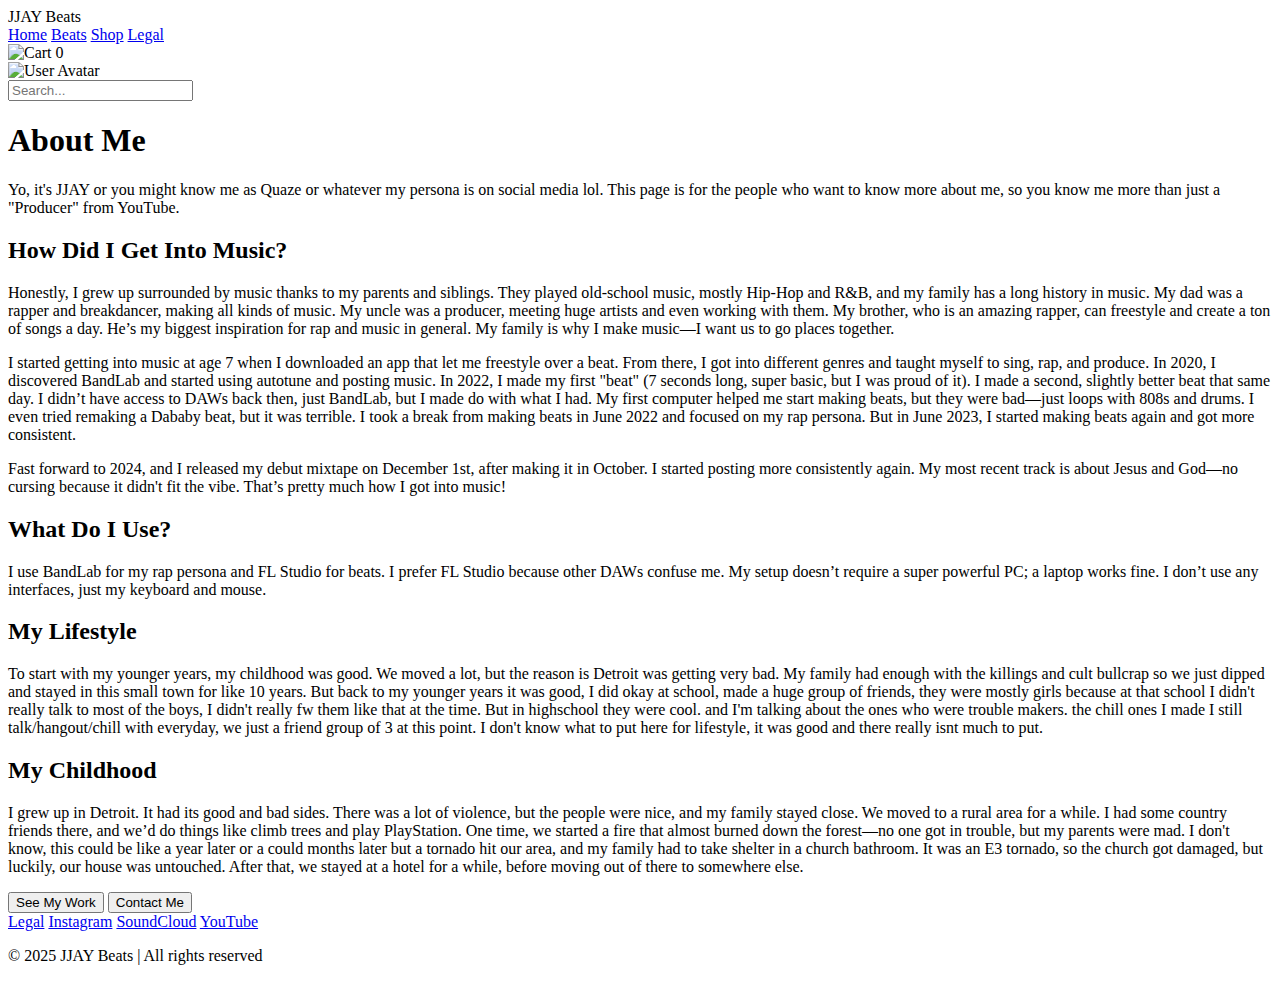
==== sites/about.html @ 46358216 "fef" ====
<body>
    <!-- Top Bar -->
    <div class="topbar">
        <div class="logo">
            JJAY Beats
        </div>
        <div class="nav-links">
            <a href="#">Home</a>
            <a href="#">Beats</a>
            <a href="#">Shop</a>
            <a href="#">Legal</a>
        </div>
        <div class="icons">
            <div class="cart">
                <img src="https://i.ibb.co/zSWBbDG/shopping-cart-white-icon.webp" alt="Cart" class="cart-icon">
                <span class="cart-count">0</span>
            </div>
            <div class="avatar">
                <img src="https://i.ibb.co/7ys3wMZ/avatar-icon-2048x2048-ilrgk6vk.png" alt="User Avatar">
            </div>
            <div class="search-container">
                <input type="text" class="search-bar" placeholder="Search...">
            </div>
        </div>
    </div>

    <div id="home">
        <div class="main-content">
            <h1>About Me</h1>
            <div class="separator"></div>
            <p>Yo, it's JJAY or you might know me as Quaze or whatever my persona is on social media lol. This page is for the people who want to know more about me, so you know me more than just a "Producer" from YouTube.</p>

            <section>
                <h2>How Did I Get Into Music?</h2>
                <p>Honestly, I grew up surrounded by music thanks to my parents and siblings. They played old-school music, mostly Hip-Hop and R&B, and my family has a long history in music. My dad was a rapper and breakdancer, making all kinds of music. My uncle was a producer, meeting huge artists and even working with them. My brother, who is an amazing rapper, can freestyle and create a ton of songs a day. He’s my biggest inspiration for rap and music in general. My family is why I make music—I want us to go places together.</p>

                <p>I started getting into music at age 7 when I downloaded an app that let me freestyle over a beat. From there, I got into different genres and taught myself to sing, rap, and produce. In 2020, I discovered BandLab and started using autotune and posting music. In 2022, I made my first "beat" (7 seconds long, super basic, but I was proud of it). I made a second, slightly better beat that same day. I didn’t have access to DAWs back then, just BandLab, but I made do with what I had. My first computer helped me start making beats, but they were bad—just loops with 808s and drums. I even tried remaking a Dababy beat, but it was terrible. I took a break from making beats in June 2022 and focused on my rap persona. But in June 2023, I started making beats again and got more consistent.</p>

                <p>Fast forward to 2024, and I released my debut mixtape on December 1st, after making it in October. I started posting more consistently again. My most recent track is about Jesus and God—no cursing because it didn't fit the vibe. That’s pretty much how I got into music!</p>
            </section>

            <section>
                <h2>What Do I Use?</h2>
                <p>I use BandLab for my rap persona and FL Studio for beats. I prefer FL Studio because other DAWs confuse me. My setup doesn’t require a super powerful PC; a laptop works fine. I don’t use any interfaces, just my keyboard and mouse.</p>
            </section>

            <section>
                <h2>My Lifestyle</h2>
                <p>To start with my younger years, my childhood was good. We moved a lot, but the reason is Detroit was getting very bad. My family had enough with the killings and cult bullcrap so we just dipped and stayed in this small town for like 10 years. But back to my younger years it was good, I did okay at school, made a huge group of friends, they were mostly girls because at that school I didn't really talk to most of the boys, I didn't really fw them like that at the time. But in highschool they were cool. and I'm talking about the ones who were trouble makers. the chill ones I made I still talk/hangout/chill with everyday, we just a friend group of 3 at this point. I don't know what to put here for lifestyle, it was good and there really isnt much to put.</p>
            </section>

            <section>
                <h2>My Childhood</h2>
                <p>I grew up in Detroit. It had its good and bad sides. There was a lot of violence, but the people were nice, and my family stayed close. We moved to a rural area for a while. I had some country friends there, and we’d do things like climb trees and play PlayStation. One time, we started a fire that almost burned down the forest—no one got in trouble, but my parents were mad. I don't know, this could be like a year later or a could months later but  a tornado hit our area, and my family had to take shelter in a church bathroom. It was an E3 tornado, so the church got damaged, but luckily, our house was untouched. After that, we stayed at a hotel for a while, before moving out of there to somewhere else.</p>
            </section>

            <div class="buttons-container">
                <button class="button">See My Work</button>
                <button class="button">Contact Me</button>
            </div>
        </div>
    </div>
    <footer>
        <div class="footer-links">
            <a href="#legal">Legal</a>
            <a href="https://instagram.com/producedby.jay" target="_blank">Instagram</a>
            <a href="https://soundcloud.com/prod-jjay" target="_blank">SoundCloud</a>
            <a href="https://youtube.com/@yvngchris" target="_blank">YouTube</a>
        </div>
        <p>&copy; 2025 JJAY Beats | All rights reserved</p>
    </footer>


    <script src="script.js"></script>
</body>
</html>
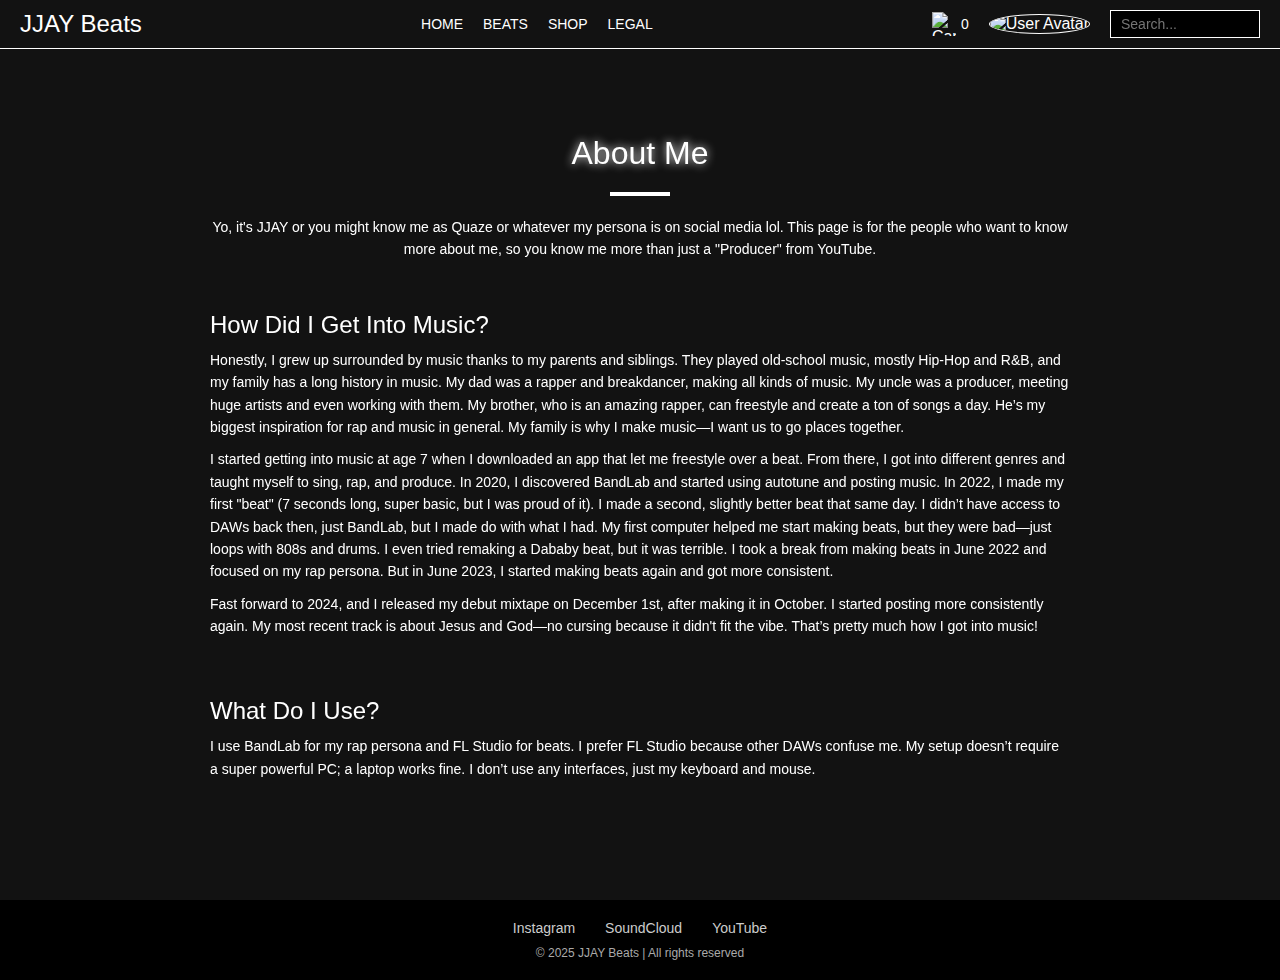
==== commit 0d889325: "wafa" ====
--- a/sites/about.html
+++ b/sites/about.html
@@ -1,3 +1,11 @@
+<!DOCTYPE html>
+<html lang="en">
+<head>
+    <meta charset="UTF-8">
+    <meta name="viewport" content="width=device-width, initial-scale=1.0">
+    <link rel="stylesheet" href="css/aboutstyle.css">
+    <title>JJAY Beats | About</title>
+</head>
 <body>
     <!-- Top Bar -->
     <div class="topbar">
@@ -5,10 +13,10 @@
             JJAY Beats
         </div>
         <div class="nav-links">
-            <a href="#">Home</a>
-            <a href="#">Beats</a>
-            <a href="#">Shop</a>
-            <a href="#">Legal</a>
+            <a href="/index.html">Home</a>
+            <a href="beats.html">Beats</a>
+            <a href="shop.html">Shop</a>
+            <a href="legal.html">Legal</a>
         </div>
         <div class="icons">
             <div class="cart">
@@ -62,7 +70,6 @@
     </div>
     <footer>
         <div class="footer-links">
-            <a href="#legal">Legal</a>
             <a href="https://instagram.com/producedby.jay" target="_blank">Instagram</a>
             <a href="https://soundcloud.com/prod-jjay" target="_blank">SoundCloud</a>
             <a href="https://youtube.com/@yvngchris" target="_blank">YouTube</a>
@@ -71,6 +78,6 @@
     </footer>
 
 
-    <script src="script.js"></script>
+    <script src="js/aboutjs.js"></script>
 </body>
 </html>
--- a/sites/css/aboutstyle.css
+++ b/sites/css/aboutstyle.css
@@ -0,0 +1,319 @@
+/* Reset defaults */
+* {
+    margin: 0;
+    padding: 0;
+    box-sizing: border-box;
+}
+
+/* Top Bar */
+.topbar {
+    display: flex;
+    justify-content: space-between;
+    align-items: center;
+    width: 100%;
+    padding: 10px 20px;
+    background-color: #121212;
+    border-bottom: 1px solid #fff;
+    position: fixed;
+    top: 0;
+    left: 0;
+    z-index: 10;
+}
+
+.topbar .logo {
+    font-size: 24px;
+    font-weight: 500;
+    color: #fff;
+}
+
+.topbar .nav-links {
+    display: flex;
+    gap: 20px;
+}
+
+.topbar .nav-links a {
+    color: #fff;
+    text-decoration: none;
+    font-size: 14px;
+    font-weight: 300;
+    text-transform: uppercase;
+}
+
+.topbar .nav-links a:hover {
+    color: #aaa;
+}
+
+.icons {
+    display: flex;
+    align-items: center;
+    gap: 20px;
+}
+
+.cart {
+    display: flex;
+    align-items: center;
+    color: #fff;
+}
+
+.cart-icon {
+    width: 24px;
+    height: 24px;
+}
+
+.cart-count {
+    margin-left: 5px;
+    font-size: 14px;
+}
+
+.avatar img {
+    width: 30px;
+    height: 30px;
+    border-radius: 50%;
+    border: 1px solid #fff;
+}
+
+.search-container {
+    display: flex;
+    align-items: center;
+}
+
+.search-bar {
+    background-color: #000;
+    border: 1px solid #fff;
+    color: #fff;
+    padding: 5px 10px;
+    width: 150px;
+    font-size: 14px;
+}
+
+/* Footer styling */
+footer {
+    background-color: #000;
+    color: #ccc;
+    text-align: center;
+    padding: 20px;
+    margin-top: auto; /* Ensures the footer is always at the bottom */
+}
+
+.footer-links {
+    display: flex;
+    justify-content: center;
+    gap: 30px;
+    margin-bottom: 10px;
+}
+
+.footer-links a {
+    color: #ccc;
+    text-decoration: none;
+    font-size: 14px;
+    font-weight: 300;
+}
+
+.footer-links a:hover {
+    color: #fff;
+}
+
+footer p {
+    font-size: 12px;
+    font-weight: 300;
+    color: #aaa;
+}
+
+
+/* Body styles */
+body {
+    font-family: 'Roboto', sans-serif;
+    background-color: #121212;
+    color: #fff;
+    display: flex;
+    flex-direction: column;
+    min-height: 100vh;  /* Ensure the body fills the viewport */
+    justify-content: flex-start; /* Allow content to scroll naturally */
+    align-items: center;
+    overflow-x: hidden;
+}
+
+/* Hide scrollbar in Webkit-based browsers */
+body::-webkit-scrollbar {
+    display: none;
+}
+
+/* Smooth scrolling */
+html {
+    scroll-behavior: smooth;
+}
+
+/* Header styles */
+header {
+    position: absolute;
+    top: 20px;
+    right: 20px;
+}
+
+.nav-links {
+    display: flex;
+    gap: 20px;
+}
+
+.nav-links a {
+    color: #fff;
+    text-decoration: none;
+    font-size: 14px;
+    font-weight: 300;
+    text-transform: uppercase;
+}
+
+.nav-links a:hover {
+    color: #aaa;
+}
+
+/* Main content */
+.main-content {
+    text-align: center;
+    margin-top: 50px;
+    padding: 20px;
+    max-width: 900px;
+    width: 100%;
+    box-sizing: border-box;
+    transition: transform 0.1s ease-out; 
+}
+
+.main-content h1 {
+    font-size: 32px;
+    font-weight: 500;
+    margin-bottom: 10px;
+    text-shadow: 0 0 10px #fff;
+    transition: transform 0.1s ease-out;
+}
+
+.separator {
+    width: 60px;
+    border: 2px solid #fff;
+    margin: 20px auto;
+}
+
+.main-content p {
+    font-size: 14px;
+    font-weight: 300;
+    margin-top: 10px;
+    line-height: 1.6;
+    transition: transform 0.1s ease-out;
+}
+
+/* Section styling */
+section {
+    margin-top: 40px;
+    text-align: left;
+    padding: 10px 0;
+}
+
+section h2 {
+    font-size: 24px;
+    font-weight: 400;
+    margin-bottom: 10px;
+}
+
+section p {
+    font-size: 14px;
+    font-weight: 300;
+    line-height: 1.6;
+}
+
+/* Button styles */
+.buttons-container {
+    display: flex;
+    justify-content: center;
+    gap: 20px;
+    margin-top: 30px;
+    transition: transform 0.1s ease-out; 
+}
+
+.button {
+    background-color: transparent;
+    border: 2px solid #fff;
+    color: #fff;
+    padding: 10px 20px;
+    font-size: 14px;
+    font-weight: 300;
+    text-transform: uppercase;
+    cursor: pointer;
+    transition: all 0.3s ease-in-out;
+}
+
+.button:hover {
+    background-color: #fff;
+    color: #121212;
+    box-shadow: 0 0 10px #fff;
+}
+
+/* Footer styles */
+footer {
+    background-color: #000;
+    color: #ccc;
+    text-align: center;
+    padding: 20px;
+    width: 100%;
+    margin-top: auto; /* Push footer to the bottom */
+}
+
+.footer-links {
+    display: flex;
+    justify-content: center;
+    gap: 30px;
+    margin-bottom: 10px;
+}
+
+.footer-links a {
+    color: #ccc;
+    text-decoration: none;
+    font-size: 14px;
+    font-weight: 300;
+}
+
+.footer-links a:hover {
+    color: #fff;
+}
+
+footer p {
+    font-size: 12px;
+    font-weight: 300;
+    color: #aaa;
+}
+
+/* Parallax effect */
+#home {
+    position: relative;
+    height: 100vh;
+    display: flex;
+    justify-content: center;
+    align-items: center;
+    background-color: #121212;
+}
+
+/* Prevent overflowing content */
+.main-content {
+    flex-grow: 1; /* Allow content to grow and fill available space */
+    overflow-y: auto; /* Enable vertical scrolling if content overflows */
+    max-height: 80vh;  /* Limit the height of the content area */
+}
+
+/* Parallax effect for mouse movement */
+body {
+    perspective: 1000px;
+}
+
+.main-content, .main-content h1, .main-content p, .buttons-container {
+    transform-style: preserve-3d;
+}
+
+body:hover .main-content, body:hover .main-content h1, body:hover .main-content p, body:hover .buttons-container {
+    transform: translateZ(10px);
+}
+
+/* Smooth parallax effect for text on mouse movement */
+document.addEventListener('mousemove', (e) => {
+    const mainContent = document.querySelector('.main-content');
+    const x = (window.innerWidth - e.pageX * 2) / 100;
+    const y = (window.innerHeight - e.pageY * 2) / 100;
+    mainContent.style.transform = `translate(${x}px, ${y}px)`;
+});
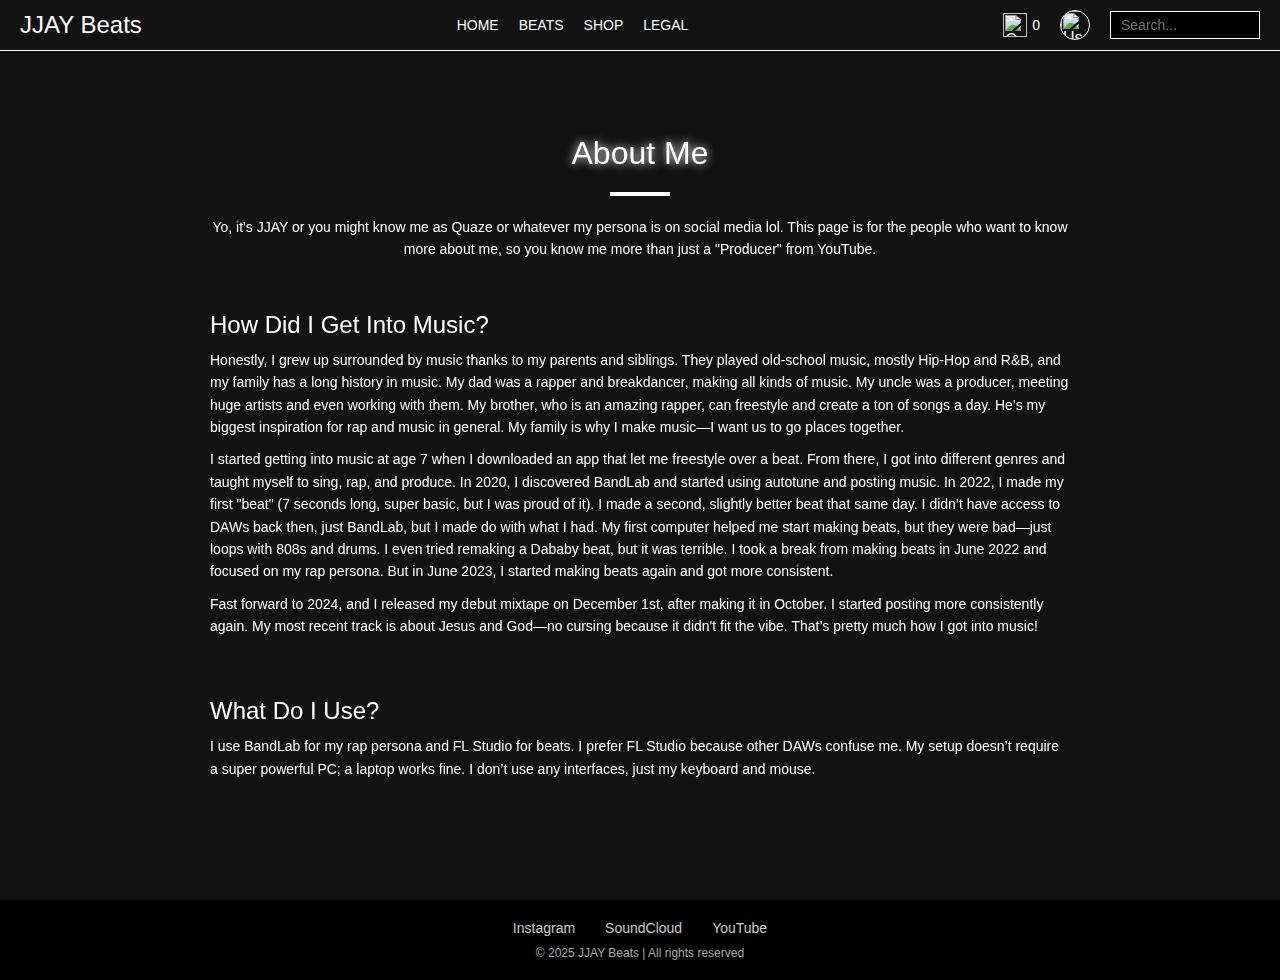
==== commit 5aeb73d1: "ez" ====
--- a/sites/about.html
+++ b/sites/about.html
@@ -1,3 +1,6 @@
+<script async src="https://pagead2.googlesyndication.com/pagead/js/adsbygoogle.js?client=ca-pub-4598681062699121"
+     crossorigin="anonymous"></script>
+
 <!DOCTYPE html>
 <html lang="en">
 <head>
@@ -63,8 +66,9 @@
             </section>
 
             <div class="buttons-container">
-                <button class="button">See My Work</button>
-                <button class="button">Contact Me</button>
+<button class="button" onclick="location.href='beats.html'">See My Work</button>
+<button class="button" onclick="location.href='contact.html'">Contact Me</button>
+
             </div>
         </div>
     </div>
